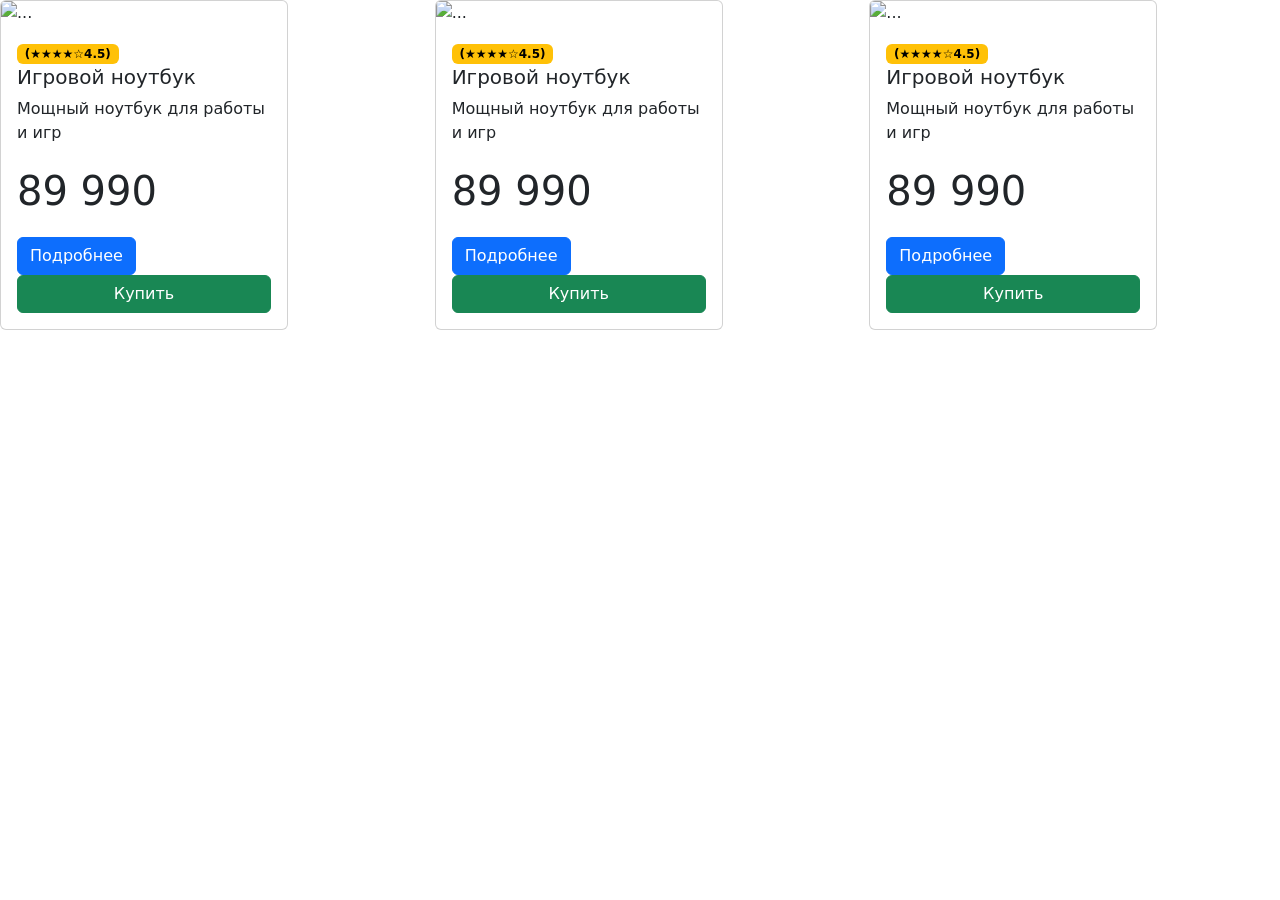
==== experiment.html @ 5054c258 "Step 3.5: hands-on Bootstrap experiment" ====
<!DOCTYPE html>
<html lang="ru">
<head>
    <meta charset="UTF-8">
    <meta name="viewport" content="width=device-width, initial-scale=1.0">
    <title>эксперемент с Bootstrap</title>
    <link href="https://cdn.jsdelivr.net/npm/bootstrap@5.3.8/dist/css/bootstrap.min.css" 
        rel="stylesheet" 
        integrity="sha384-sRIl4kxILFvY47J16cr9ZwB07vP4J8+LH7qKQnuqkuIAvNWLzeN8tE5YBujZqJLB" 
        crossorigin="anonymous">
    <link rel="stylesheet" href="custom.css">
   
</head>
<body>
<div>
    <div class="row justify-cintent-center">
        <div class="col-md-6 col-lg-4">
            <div class="card" style="width: 18rem;">
                <img src="..." class="card-img-top" alt="...">
                <div class="card-body">
                    <span class="badge text-bg-warning"> (★★★★☆4.5)</span>
                    <h5 class="card-title">Игровой ноутбук</h5>
                    <p class="card-text">Мощный ноутбук для работы и игр</p>
                    <p class="fs-1">89 990</p>
                    <a href="#" class="btn btn-primary">Подробнее</a>
                    <button type="button" class="btn btn-success w-100">Купить</button>
                </div>
            </div>
        </div>
        <div class="col-md-6 col-lg-4">
            <div class="card" style="width: 18rem;">
                <img src="..." class="card-img-top" alt="...">
                <div class="card-body">
                    <span class="badge text-bg-warning"> (★★★★☆4.5)</span>
                    <h5 class="card-title">Игровой ноутбук</h5>
                    <p class="card-text">Мощный ноутбук для работы и игр</p>
                    <p class="fs-1">89 990</p>
                    <a href="#" class="btn btn-primary">Подробнее</a>
                    <button type="button" class="btn btn-success w-100">Купить</button>
                </div>
            </div>
        </div>
        <div class="col-md-6 col-lg-4">
            <div class="card" style="width: 18rem;">
                <img src="..." class="card-img-top" alt="...">
                <div class="card-body">
                    <span class="badge text-bg-warning"> (★★★★☆4.5)</span>
                    <h5 class="card-title">Игровой ноутбук</h5>
                    <p class="card-text">Мощный ноутбук для работы и игр</p>
                    <p class="fs-1">89 990</p>
                    <a href="#" class="btn btn-primary">Подробнее</a>
                    <button type="button" class="btn btn-success w-100">Купить</button>
                </div>
            </div>
        </div>
    </div>
    </div>
</div> 
<script
    src="https://cdn.jsdelivr.net/npm/bootstrap@5.3.8/dist/js/bootstrap.bundle.min.js" 
    integrity="sha384
    FKyoEForCGlyvwx9Hj09JcYn3nv7wiPVlz7YYwJrWVcXK/BmnVDxM+D2scQbITxI" 
    crossorigin="anonymous">
</script> 
</body>
</html>
---- custom.css ----
.card{
    transition: transform 0.3s ease;
}
.card:hover {
    transform: scale(1.05);
}
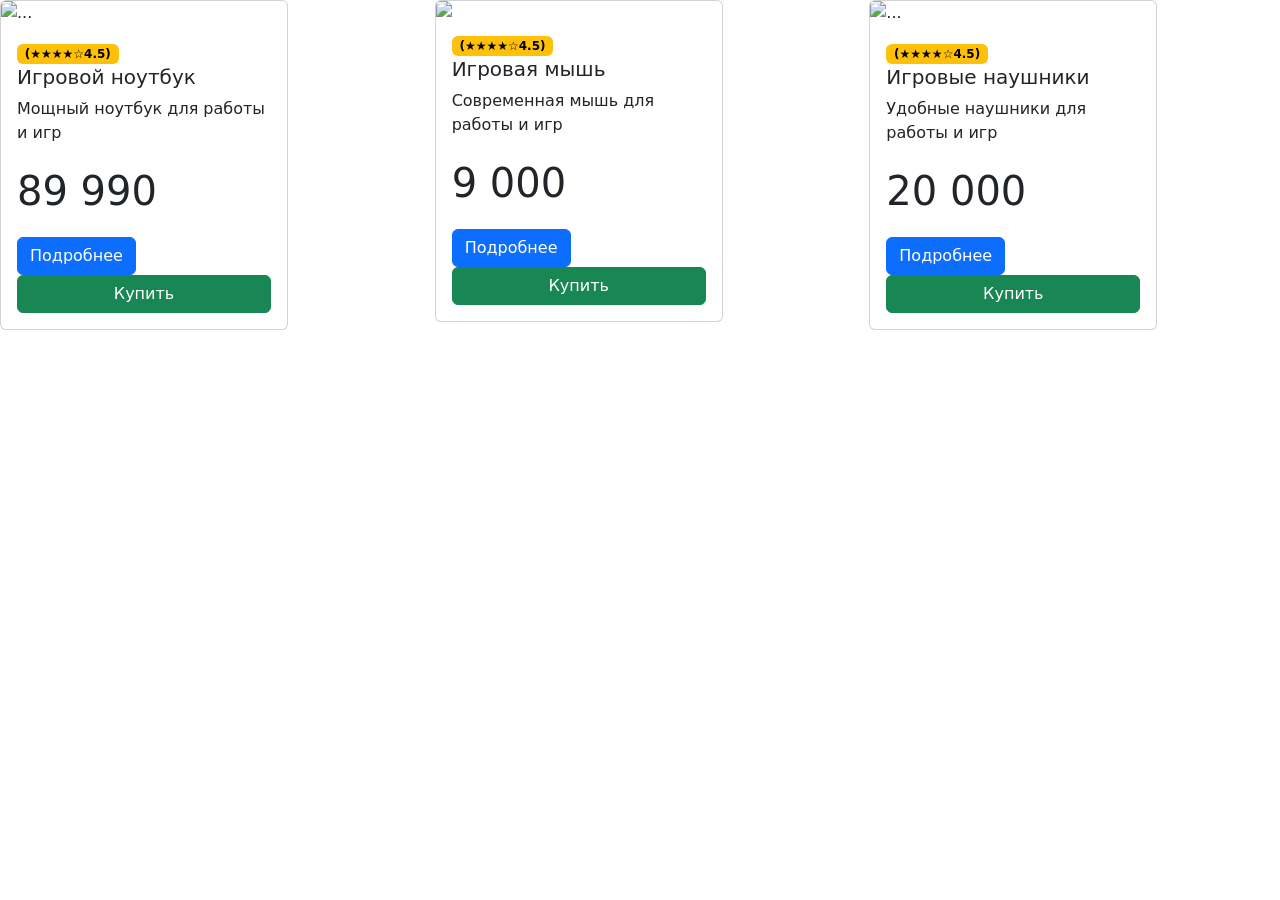
==== commit 280897d4: "Completed Lab: Bootstrap 5 Framework" ====
--- a/experiment.html
+++ b/experiment.html
@@ -16,7 +16,7 @@
     <div class="row justify-cintent-center">
         <div class="col-md-6 col-lg-4">
             <div class="card" style="width: 18rem;">
-                <img src="..." class="card-img-top" alt="...">
+                <img src="https://avatars.mds.yandex.net/get-marketpic/12547659/pic2b19a2143095c323c9bb75deefbc5d88/orig" class="card-img-top" alt="...">
                 <div class="card-body">
                     <span class="badge text-bg-warning"> (★★★★☆4.5)</span>
                     <h5 class="card-title">Игровой ноутбук</h5>
@@ -29,12 +29,12 @@
         </div>
         <div class="col-md-6 col-lg-4">
             <div class="card" style="width: 18rem;">
-                <img src="..." class="card-img-top" alt="...">
+                <img src="https://avatars.mds.yandex.net/i?id=704f6bfa732714aa5e5cbac8ebae8121f2838780-4863449-images-thumbs&n=13" class="card-img-top" alt=" ">
                 <div class="card-body">
                     <span class="badge text-bg-warning"> (★★★★☆4.5)</span>
-                    <h5 class="card-title">Игровой ноутбук</h5>
-                    <p class="card-text">Мощный ноутбук для работы и игр</p>
-                    <p class="fs-1">89 990</p>
+                    <h5 class="card-title">Игровая мышь</h5>
+                    <p class="card-text">Современная мышь для работы и игр</p>
+                    <p class="fs-1">9 000</p>
                     <a href="#" class="btn btn-primary">Подробнее</a>
                     <button type="button" class="btn btn-success w-100">Купить</button>
                 </div>
@@ -42,12 +42,12 @@
         </div>
         <div class="col-md-6 col-lg-4">
             <div class="card" style="width: 18rem;">
-                <img src="..." class="card-img-top" alt="...">
+                <img src="https://avatars.mds.yandex.net/get-mpic/11401175/2a0000018c1aa21af76f1ae5842526db2eff/orig" class="card-img-top" alt="...">
                 <div class="card-body">
                     <span class="badge text-bg-warning"> (★★★★☆4.5)</span>
-                    <h5 class="card-title">Игровой ноутбук</h5>
-                    <p class="card-text">Мощный ноутбук для работы и игр</p>
-                    <p class="fs-1">89 990</p>
+                    <h5 class="card-title">Игровые наушники</h5>
+                    <p class="card-text">Удобные наушники для работы и игр</p>
+                    <p class="fs-1">20 000</p>
                     <a href="#" class="btn btn-primary">Подробнее</a>
                     <button type="button" class="btn btn-success w-100">Купить</button>
                 </div>
